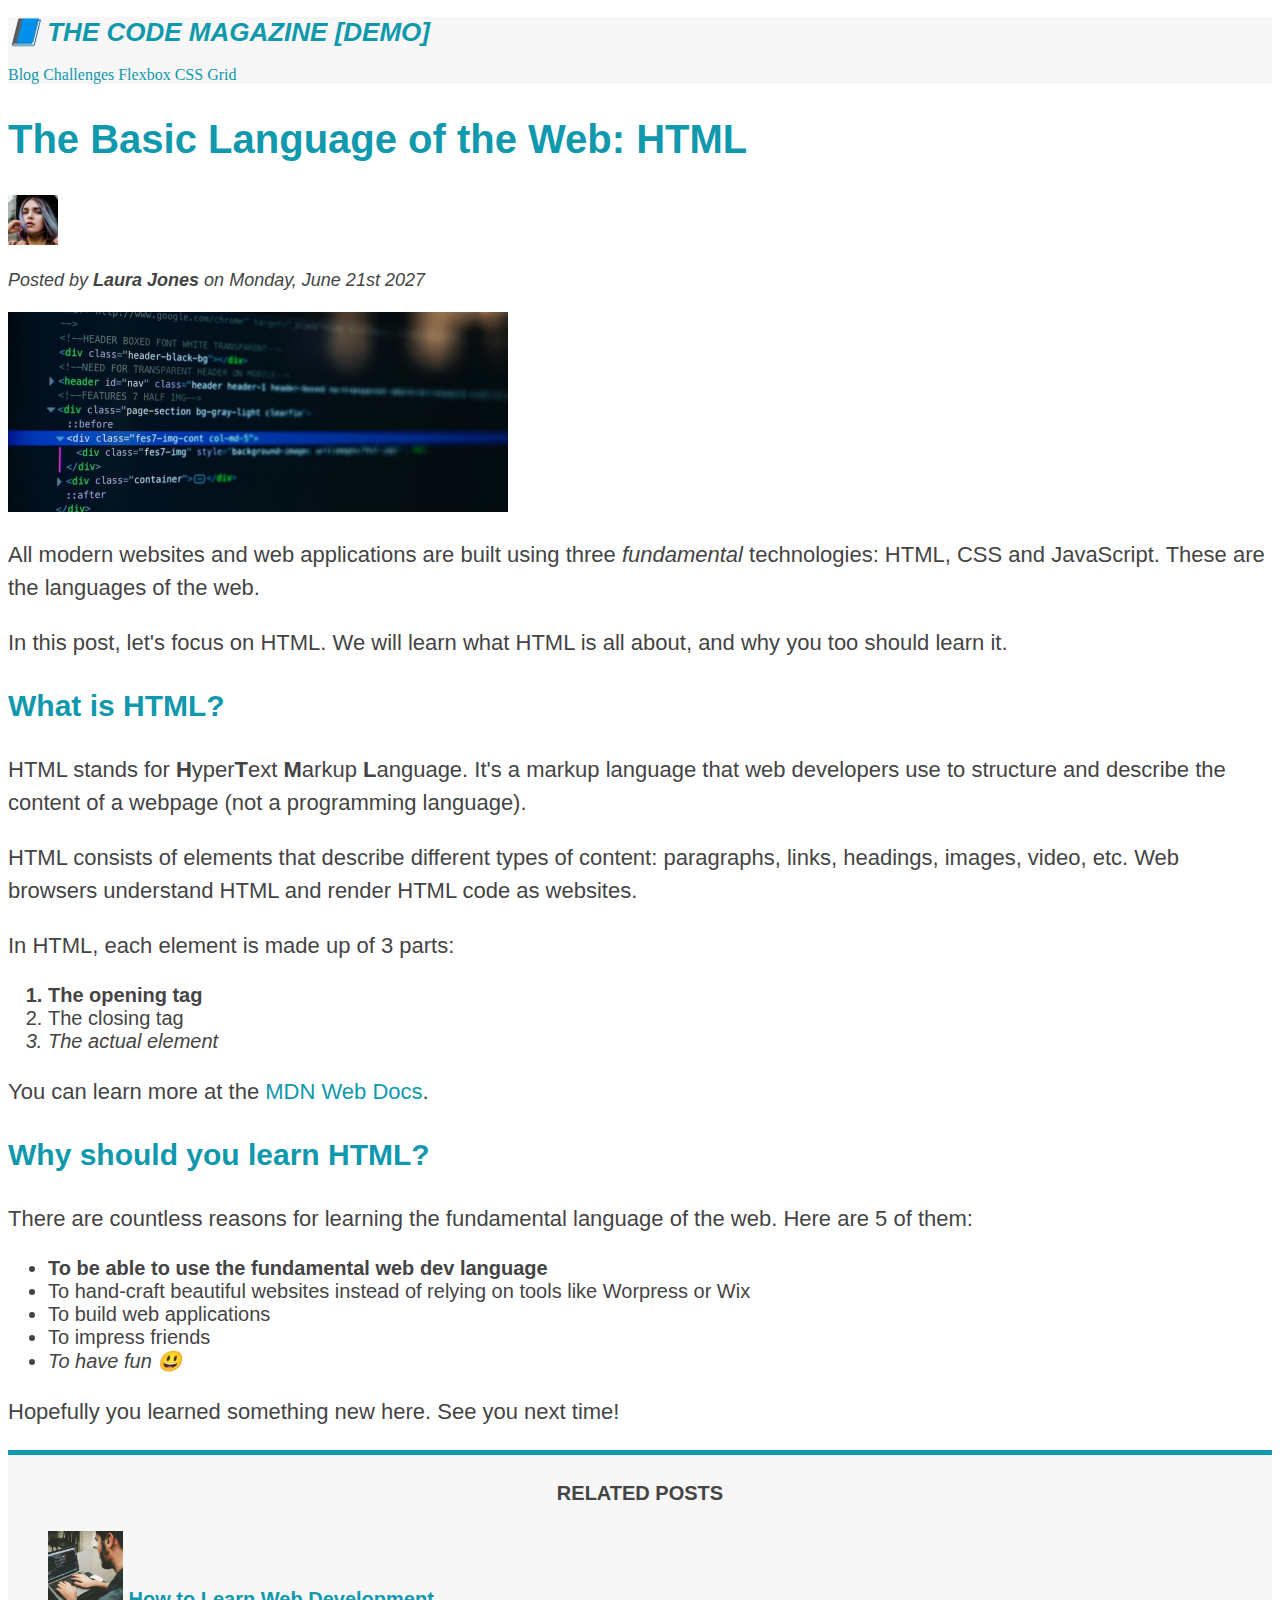
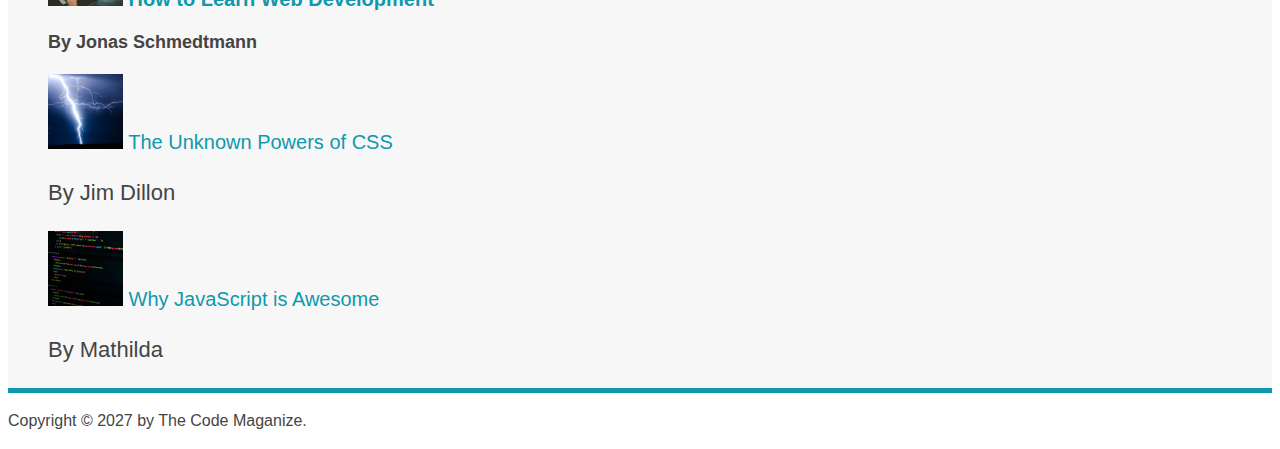
==== index.html @ 66bfdcc5 "Html and css fundamentals" ====
<!DOCTYPE html>
<html lang="en">
  <head>
    <meta charset="UTF-8" />
    <link href="style.css" rel="stylesheet" />
    <title>The Basic Language of the web: HTML</title>
  </head>

  <body>
    <header class="main-header">
      <h1>📘 The Code Magazine [DEMO]</h1>

      <nav>
        <a href="blog.html">Blog</a>
        <a href="#">Challenges</a>
        <a href="#">Flexbox</a>
        <a href="#">CSS Grid</a>
      </nav>
    </header>

    <article>
      <header>
        <h2>The Basic Language of the Web: HTML</h2>
        <img
          src="img/laura-jones.jpg"
          alt="An author image of Laura Jones"
          height="50"
          width="50"
        />
        <p id="author">
          Posted by <strong>Laura Jones</strong> on Monday, June 21st 2027
        </p>
        <img
          src="img/post-img.jpg"
          alt="HTML code on a screen"
          width="500"
          height="200"
        />
      </header>

      <p>
        All modern websites and web applications are built using three
        <em>fundamental</em>
        technologies: HTML, CSS and JavaScript. These are the languages of the
        web.
      </p>

      <p>
        In this post, let's focus on HTML. We will learn what HTML is all about,
        and why you too should learn it.
      </p>

      <h3>What is HTML?</h3>

      <p>
        HTML stands for <strong>H</strong>yper<strong>T</strong>ext
        <strong>M</strong>arkup <strong>L</strong>anguage. It's a markup
        language that web developers use to structure and describe the content
        of a webpage (not a programming language).
      </p>
      <p>
        HTML consists of elements that describe different types of content:
        paragraphs, links, headings, images, video, etc. Web browsers understand
        HTML and render HTML code as websites.
      </p>
      <p>In HTML, each element is made up of 3 parts:</p>
      <ol>
        <li class="first-li">The opening tag</li>
        <li>The closing tag</li>
        <li>The actual element</li>
      </ol>
      <p>
        You can learn more at the
        <a
          href="https://developer.mozilla.org/en-US/docs/Web/HTML"
          target="_blank"
          >MDN Web Docs</a
        >.
      </p>

      <h3>Why should you learn HTML?</h3>
      <p>
        There are countless reasons for learning the fundamental language of the
        web. Here are 5 of them:
      </p>

      <ul>
        <li class="first-li">
          To be able to use the fundamental web dev language
        </li>
        <li>
          To hand-craft beautiful websites instead of relying on tools like
          Worpress or Wix
        </li>
        <li>To build web applications</li>
        <li>To impress friends</li>
        <li>To have fun 😃</li>
      </ul>
      <p>Hopefully you learned something new here. See you next time!</p>
    </article>

    <aside>
      <h4>Related posts</h4>
      <ul class="related-post">
        <li>
          <img
            src="img/related-1.jpg"
            alt="An related 1 photo"
            height="75"
            width="75"
          />
          <a href="#">How to Learn Web Development</a>
        </li>
        <p class="related-1">By Jonas Schmedtmann</p>
        <li>
          <img
            src="img/related-2.jpg"
            alt="An related 2 photo"
            height="75"
            width="75"
          />
          <a href="#">The Unknown Powers of CSS</a>
        </li>
        <p class="related-2">By Jim Dillon</p>

        <li>
          <img
            src="img/related-3.jpg"
            alt="An related 3 photo"
            height="75"
            width="75"
          />
          <a href="#">Why JavaScript is Awesome</a>
        </li>
        <p class="related-3">By Mathilda</p>
      </ul>
    </aside>
    <footer>
      <p id="copyright">Copyright &copy; 2027 by The Code Maganize.</p>
    </footer>
  </body>
</html>
---- style.css ----
h1,
h2,
h3,
h4,
p,
li {
  font-family: sans-serif;
  color: #444;
}

h1,
h2,
h3 {
  color: #1098ad;
}

h1 {
  font-size: 26px;
  text-transform: uppercase;
  font-style: italic;
}

h2 {
  font-size: 40px;
}

h3 {
  font-size: 30px;
}

h4 {
  font-size: 20px;
  text-transform: uppercase;
  text-align: center;
}

p {
  font-size: 22px;
  line-height: 1.5;
}

li {
  font-size: 20px;
}

/* footer p {
  font-size: 16px;
} */

/* article header p {
  font-style: italic;
} */

#author {
  font-style: italic;
  font-size: 18px;
}

#copyright {
  font-size: 16px;
}

.related-1 {
  font-size: 18px;
  font-weight: bold;
}

/* selector classes */

.related-post {
  list-style: none;
}

.main-header {
  background-color: #f7f7f7;
}

aside {
  background-color: #f7f7f7;
  border-top: 5px solid #1098ad;
  border-bottom: 5px solid #1098ad;
}

/* body {
  background-color: rgb(0, 0, 255);
} */

/* .first-li {
  font-weight: bold;
} */

/* pseudo-classes */

li:first-child {
  font-weight: bold;
}

li:last-child {
  font-style: italic;
}

/* li:nth-child(even) {
  color: red;
} */

/* Misconception this won't work! */
article p:first-child {
  color: red;
}

/* Styling links */

a:link {
  color: #1098ad;
  text-decoration: none;
}

a:visited {
  color: #1098ad;
}

a:hover {
  color: orangered;
  font-weight: bold;
  text-decoration: underline orangered;
}

a:active {
  background-color: black;
  font-style: italic;
}

/* LVHA */
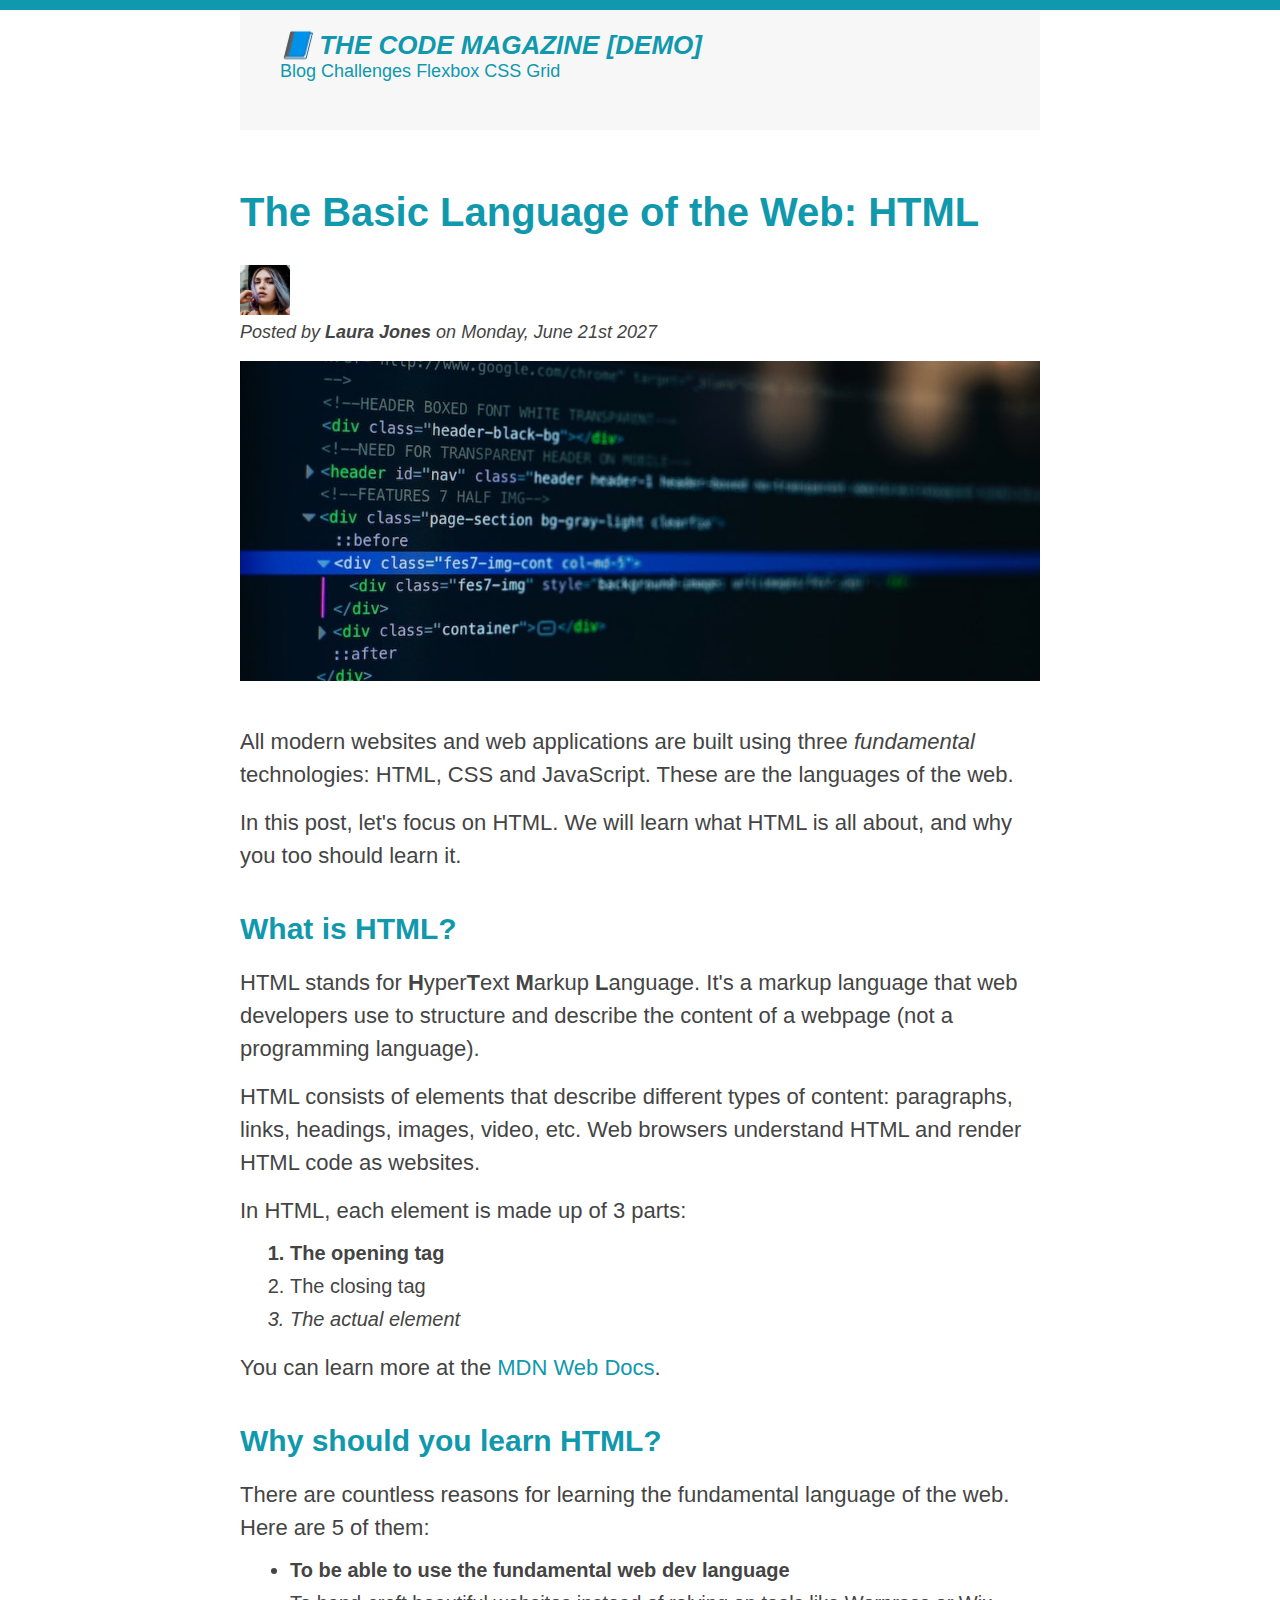
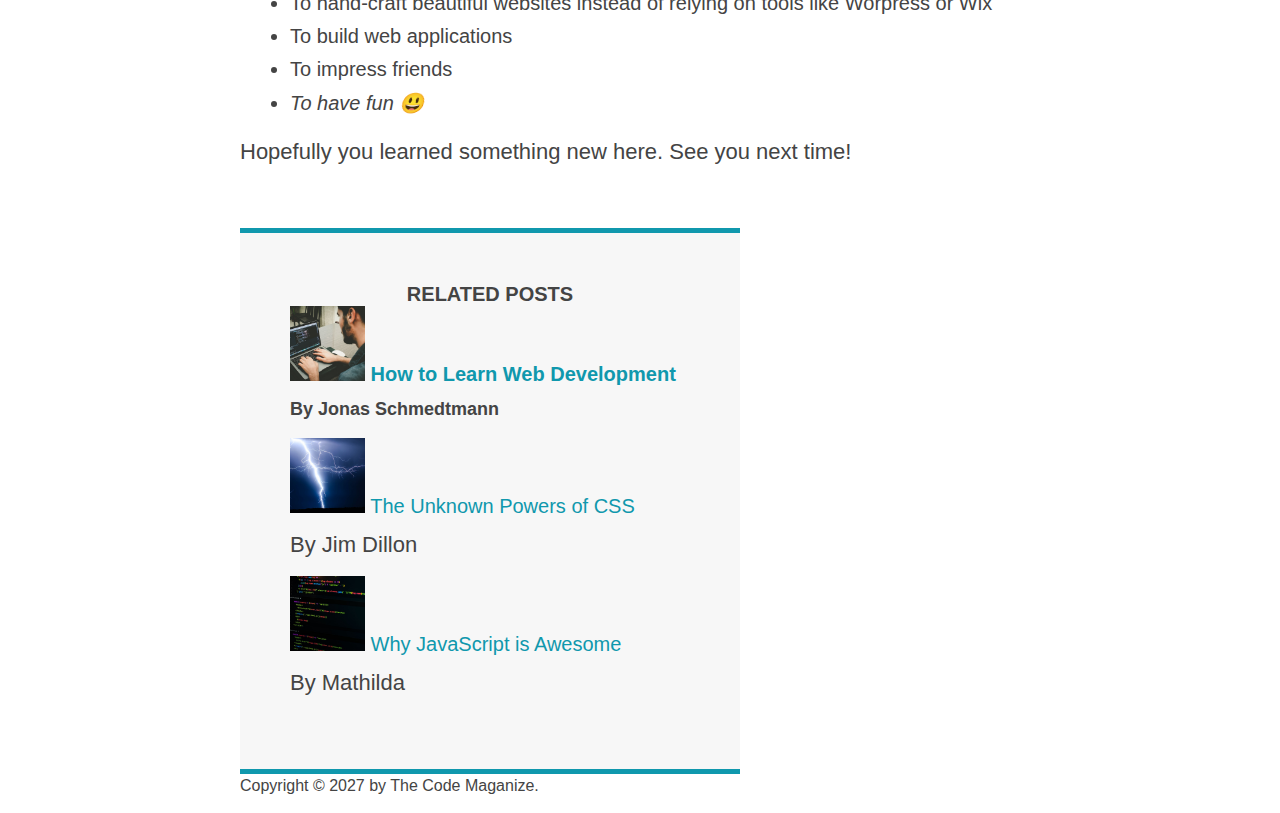
==== commit f39ab1c2: "Using margins and paddings" ====
--- a/index.html
+++ b/index.html
@@ -7,136 +7,142 @@
   </head>
 
   <body>
-    <header class="main-header">
-      <h1>📘 The Code Magazine [DEMO]</h1>
+    <div class="container">
+      <header class="main-header">
+        <h1>📘 The Code Magazine [DEMO]</h1>
 
-      <nav>
-        <a href="blog.html">Blog</a>
-        <a href="#">Challenges</a>
-        <a href="#">Flexbox</a>
-        <a href="#">CSS Grid</a>
-      </nav>
-    </header>
-
-    <article>
-      <header>
-        <h2>The Basic Language of the Web: HTML</h2>
-        <img
-          src="img/laura-jones.jpg"
-          alt="An author image of Laura Jones"
-          height="50"
-          width="50"
-        />
-        <p id="author">
-          Posted by <strong>Laura Jones</strong> on Monday, June 21st 2027
-        </p>
-        <img
-          src="img/post-img.jpg"
-          alt="HTML code on a screen"
-          width="500"
-          height="200"
-        />
+        <nav>
+          <!-- <strong>This is the navigation</strong> -->
+          <a href="blog.html">Blog</a>
+          <a href="#">Challenges</a>
+          <a href="#">Flexbox</a>
+          <a href="#">CSS Grid</a>
+        </nav>
       </header>
 
-      <p>
-        All modern websites and web applications are built using three
-        <em>fundamental</em>
-        technologies: HTML, CSS and JavaScript. These are the languages of the
-        web.
-      </p>
+      <article>
+        <header class="post-header">
+          <h2>The Basic Language of the Web: HTML</h2>
+          <img
+            src="img/laura-jones.jpg"
+            alt="An author image of Laura Jones"
+            height="50"
+            width="50"
+          />
+          <p id="author">
+            Posted by <strong>Laura Jones</strong> on Monday, June 21st 2027
+          </p>
+          <img
+            src="img/post-img.jpg"
+            alt="HTML code on a screen"
+            width="500"
+            height="200"
+            class="post-img"
+          />
+        </header>
 
-      <p>
-        In this post, let's focus on HTML. We will learn what HTML is all about,
-        and why you too should learn it.
-      </p>
+        <p>
+          All modern websites and web applications are built using three
+          <em>fundamental</em>
+          technologies: HTML, CSS and JavaScript. These are the languages of the
+          web.
+        </p>
 
-      <h3>What is HTML?</h3>
+        <p>
+          In this post, let's focus on HTML. We will learn what HTML is all
+          about, and why you too should learn it.
+        </p>
 
-      <p>
-        HTML stands for <strong>H</strong>yper<strong>T</strong>ext
-        <strong>M</strong>arkup <strong>L</strong>anguage. It's a markup
-        language that web developers use to structure and describe the content
-        of a webpage (not a programming language).
-      </p>
-      <p>
-        HTML consists of elements that describe different types of content:
-        paragraphs, links, headings, images, video, etc. Web browsers understand
-        HTML and render HTML code as websites.
-      </p>
-      <p>In HTML, each element is made up of 3 parts:</p>
-      <ol>
-        <li class="first-li">The opening tag</li>
-        <li>The closing tag</li>
-        <li>The actual element</li>
-      </ol>
-      <p>
-        You can learn more at the
-        <a
-          href="https://developer.mozilla.org/en-US/docs/Web/HTML"
-          target="_blank"
-          >MDN Web Docs</a
-        >.
-      </p>
+        <h3>What is HTML?</h3>
 
-      <h3>Why should you learn HTML?</h3>
-      <p>
-        There are countless reasons for learning the fundamental language of the
-        web. Here are 5 of them:
-      </p>
+        <p>
+          HTML stands for <strong>H</strong>yper<strong>T</strong>ext
+          <strong>M</strong>arkup <strong>L</strong>anguage. It's a markup
+          language that web developers use to structure and describe the content
+          of a webpage (not a programming language).
+        </p>
+        <p>
+          HTML consists of elements that describe different types of content:
+          paragraphs, links, headings, images, video, etc. Web browsers
+          understand HTML and render HTML code as websites.
+        </p>
+        <p>In HTML, each element is made up of 3 parts:</p>
+        <ol>
+          <li class="first-li">The opening tag</li>
+          <li>The closing tag</li>
+          <li>The actual element</li>
+        </ol>
+        <p>
+          You can learn more at the
+          <a
+            href="https://developer.mozilla.org/en-US/docs/Web/HTML"
+            target="_blank"
+            >MDN Web Docs</a
+          >.
+        </p>
 
-      <ul>
-        <li class="first-li">
-          To be able to use the fundamental web dev language
-        </li>
-        <li>
-          To hand-craft beautiful websites instead of relying on tools like
-          Worpress or Wix
-        </li>
-        <li>To build web applications</li>
-        <li>To impress friends</li>
-        <li>To have fun 😃</li>
-      </ul>
-      <p>Hopefully you learned something new here. See you next time!</p>
-    </article>
+        <h3>Why should you learn HTML?</h3>
+        <p>
+          There are countless reasons for learning the fundamental language of
+          the web. Here are 5 of them:
+        </p>
 
-    <aside>
-      <h4>Related posts</h4>
-      <ul class="related-post">
-        <li>
-          <img
-            src="img/related-1.jpg"
-            alt="An related 1 photo"
-            height="75"
-            width="75"
-          />
-          <a href="#">How to Learn Web Development</a>
-        </li>
-        <p class="related-1">By Jonas Schmedtmann</p>
-        <li>
-          <img
-            src="img/related-2.jpg"
-            alt="An related 2 photo"
-            height="75"
-            width="75"
-          />
-          <a href="#">The Unknown Powers of CSS</a>
-        </li>
-        <p class="related-2">By Jim Dillon</p>
+        <ul>
+          <li class="first-li">
+            To be able to use the fundamental web dev language
+          </li>
+          <li>
+            To hand-craft beautiful websites instead of relying on tools like
+            Worpress or Wix
+          </li>
+          <li>To build web applications</li>
+          <li>To impress friends</li>
+          <li>To have fun 😃</li>
+        </ul>
+        <p>Hopefully you learned something new here. See you next time!</p>
+      </article>
 
-        <li>
-          <img
-            src="img/related-3.jpg"
-            alt="An related 3 photo"
-            height="75"
-            width="75"
-          />
-          <a href="#">Why JavaScript is Awesome</a>
-        </li>
-        <p class="related-3">By Mathilda</p>
-      </ul>
-    </aside>
-    <footer>
-      <p id="copyright">Copyright &copy; 2027 by The Code Maganize.</p>
-    </footer>
+      <aside>
+        <h4>Related posts</h4>
+        <ul class="related-post">
+          <li>
+            <img
+              src="img/related-1.jpg"
+              alt="An related 1 photo"
+              height="75"
+              width="75"
+            />
+            <a href="#">How to Learn Web Development</a>
+          </li>
+          <p class="related-1">By Jonas Schmedtmann</p>
+          <li>
+            <img
+              src="img/related-2.jpg"
+              alt="An related 2 photo"
+              height="75"
+              width="75"
+            />
+            <a href="#">The Unknown Powers of CSS</a>
+          </li>
+          <p class="related-2">By Jim Dillon</p>
+
+          <li>
+            <img
+              src="img/related-3.jpg"
+              alt="An related 3 photo"
+              height="75"
+              width="75"
+            />
+            <a href="#">Why JavaScript is Awesome</a>
+          </li>
+          <p class="related-3">By Mathilda</p>
+        </ul>
+      </aside>
+      <footer>
+        <p id="copyright" class="copyright text">
+          Copyright &copy; 2027 by The Code Maganize.
+        </p>
+      </footer>
+    </div>
   </body>
 </html>
--- a/style.css
+++ b/style.css
@@ -1,11 +1,47 @@
-h1,
-h2,
-h3,
-h4,
-p,
-li {
+* {
+  margin: 0;
+  padding: 0;
+}
+
+body {
+  color: #444;
   font-family: sans-serif;
-  color: #444;
+
+  border-top: 10px solid #1098ad;
+}
+
+.container {
+  width: 800px;
+  /* margin-left: auto;
+  margin-right: auto; */
+  margin: 0 auto;
+}
+
+.main-header {
+  background-color: #f7f7f7;
+  padding: 20px 40px;
+  margin-bottom: 60px;
+  height: 80px;
+}
+
+nav {
+  font-size: 18px;
+}
+
+article {
+  margin-bottom: 60px;
+}
+
+.post-header {
+  margin-bottom: 40px;
+}
+
+aside {
+  background-color: #f7f7f7;
+  border-top: 5px solid #1098ad;
+  border-bottom: 5px solid #1098ad;
+  padding: 50px 0;
+  width: 500px;
 }
 
 h1,
@@ -22,10 +58,13 @@
 
 h2 {
   font-size: 40px;
+  margin-bottom: 30px;
 }
 
 h3 {
   font-size: 30px;
+  margin-bottom: 20px;
+  margin-top: 40px;
 }
 
 h4 {
@@ -37,10 +76,21 @@
 p {
   font-size: 22px;
   line-height: 1.5;
-}
-
+  margin-bottom: 15px;
+}
+
+ul,
+ol {
+  margin-left: 50px;
+  margin-bottom: 20px;
+}
 li {
   font-size: 20px;
+  margin-bottom: 10px;
+}
+
+li:last-child {
+  margin-bottom: 0;
 }
 
 /* footer p {
@@ -69,16 +119,6 @@
 
 .related-post {
   list-style: none;
-}
-
-.main-header {
-  background-color: #f7f7f7;
-}
-
-aside {
-  background-color: #f7f7f7;
-  border-top: 5px solid #1098ad;
-  border-bottom: 5px solid #1098ad;
 }
 
 /* body {
@@ -130,4 +170,32 @@
   font-style: italic;
 }
 
+.post-img {
+  width: 100%;
+  height: auto;
+}
+
 /* LVHA */
+
+/* Resolving conflicts */
+
+/* #copyright {
+  color: red;
+}
+
+.copyright {
+  color: blue;
+}
+
+.text {
+  color: yellow;
+}
+
+footer p {
+  color: green !important;
+} */
+
+/* nav a:link,
+nav p {
+  font-size: 18px;
+} */
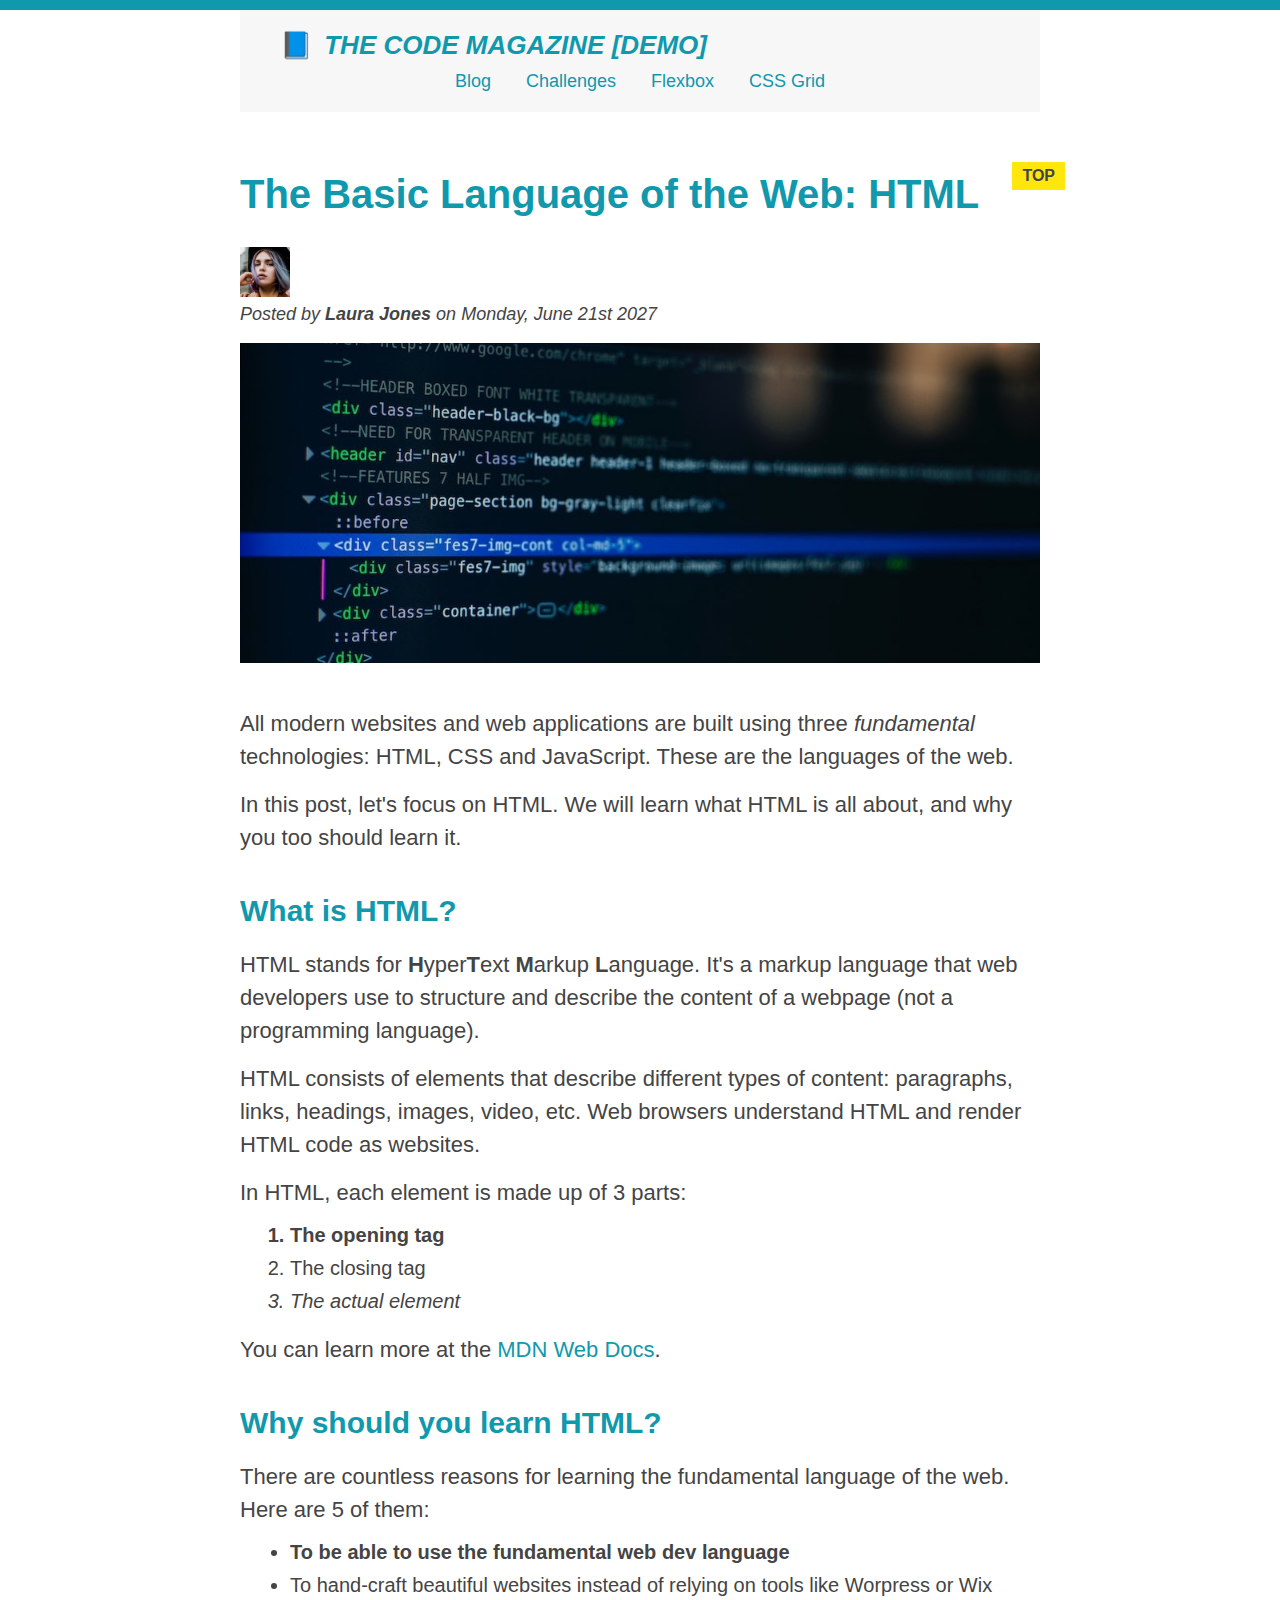
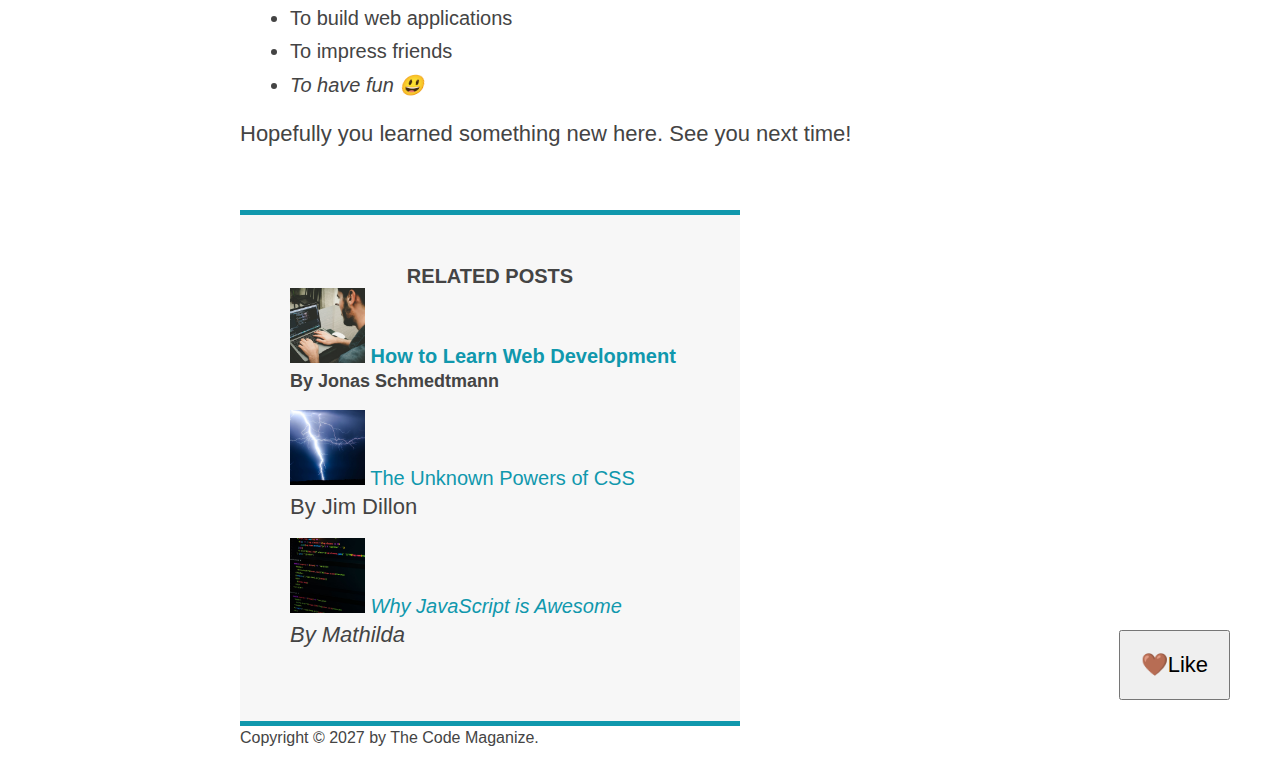
==== commit e5705b6d: "Using pseudo elements" ====
--- a/index.html
+++ b/index.html
@@ -39,6 +39,7 @@
             height="200"
             class="post-img"
           />
+          <button class="like-button">🤎Like</button>
         </header>
 
         <p>
@@ -104,6 +105,7 @@
 
       <aside>
         <h4>Related posts</h4>
+
         <ul class="related-post">
           <li>
             <img
@@ -113,8 +115,9 @@
               width="75"
             />
             <a href="#">How to Learn Web Development</a>
+
+            <p class="related-1">By Jonas Schmedtmann</p>
           </li>
-          <p class="related-1">By Jonas Schmedtmann</p>
           <li>
             <img
               src="img/related-2.jpg"
@@ -123,9 +126,9 @@
               width="75"
             />
             <a href="#">The Unknown Powers of CSS</a>
+
+            <p class="related-2">By Jim Dillon</p>
           </li>
-          <p class="related-2">By Jim Dillon</p>
-
           <li>
             <img
               src="img/related-3.jpg"
@@ -134,8 +137,8 @@
               width="75"
             />
             <a href="#">Why JavaScript is Awesome</a>
+            <p class="related-3">By Mathilda</p>
           </li>
-          <p class="related-3">By Mathilda</p>
         </ul>
       </aside>
       <footer>
--- a/style.css
+++ b/style.css
@@ -2,12 +2,13 @@
   margin: 0;
   padding: 0;
 }
-
+/* PAGE SECTIONS */
 body {
   color: #444;
   font-family: sans-serif;
 
   border-top: 10px solid #1098ad;
+  position: relative;
 }
 
 .container {
@@ -15,17 +16,19 @@
   /* margin-left: auto;
   margin-right: auto; */
   margin: 0 auto;
+  /* position: relative; */
 }
 
 .main-header {
   background-color: #f7f7f7;
   padding: 20px 40px;
   margin-bottom: 60px;
-  height: 80px;
+  /* height: 80px; */
 }
 
 nav {
   font-size: 18px;
+  text-align: center;
 }
 
 article {
@@ -34,6 +37,7 @@
 
 .post-header {
   margin-bottom: 40px;
+  /* position: relative; */
 }
 
 aside {
@@ -43,6 +47,7 @@
   padding: 50px 0;
   width: 500px;
 }
+/* SMALLER ELEMENTS */
 
 h1,
 h2,
@@ -87,6 +92,8 @@
 li {
   font-size: 20px;
   margin-bottom: 10px;
+  /* display: inline; */
+  /* cursor: pointer; */
 }
 
 li:last-child {
@@ -175,6 +182,59 @@
   height: auto;
 }
 
+nav a:link {
+  /* background-color: orangered;
+  margin: 20px;
+  padding: 20px;
+
+  display: block; */
+  margin-right: 30px;
+  margin-top: 10px;
+  display: inline-block;
+}
+
+nav a:link:last-child {
+  margin-right: 0;
+}
+.like-button {
+  font-size: 22px;
+  padding: 20px;
+  cursor: pointer;
+
+  position: absolute;
+  /* top: 50px;
+  left: 50px; */
+  bottom: 50px;
+  right: 50px;
+}
+
+h1::first-letter {
+  font-style: normal;
+  margin-right: 5px;
+}
+
+/* h3 + p::first-line {
+  color: red;
+} */
+
+h2 {
+  /* background-color: orange; */
+  position: relative;
+}
+
+h2::after {
+  content: "TOP";
+  background-color: #ffe70e;
+  color: #444;
+  font-size: 16px;
+  font-weight: bold;
+  display: inline-block;
+  padding: 5px 10px;
+  position: absolute;
+  top: -10px;
+  right: -25px;
+}
+
 /* LVHA */
 
 /* Resolving conflicts */
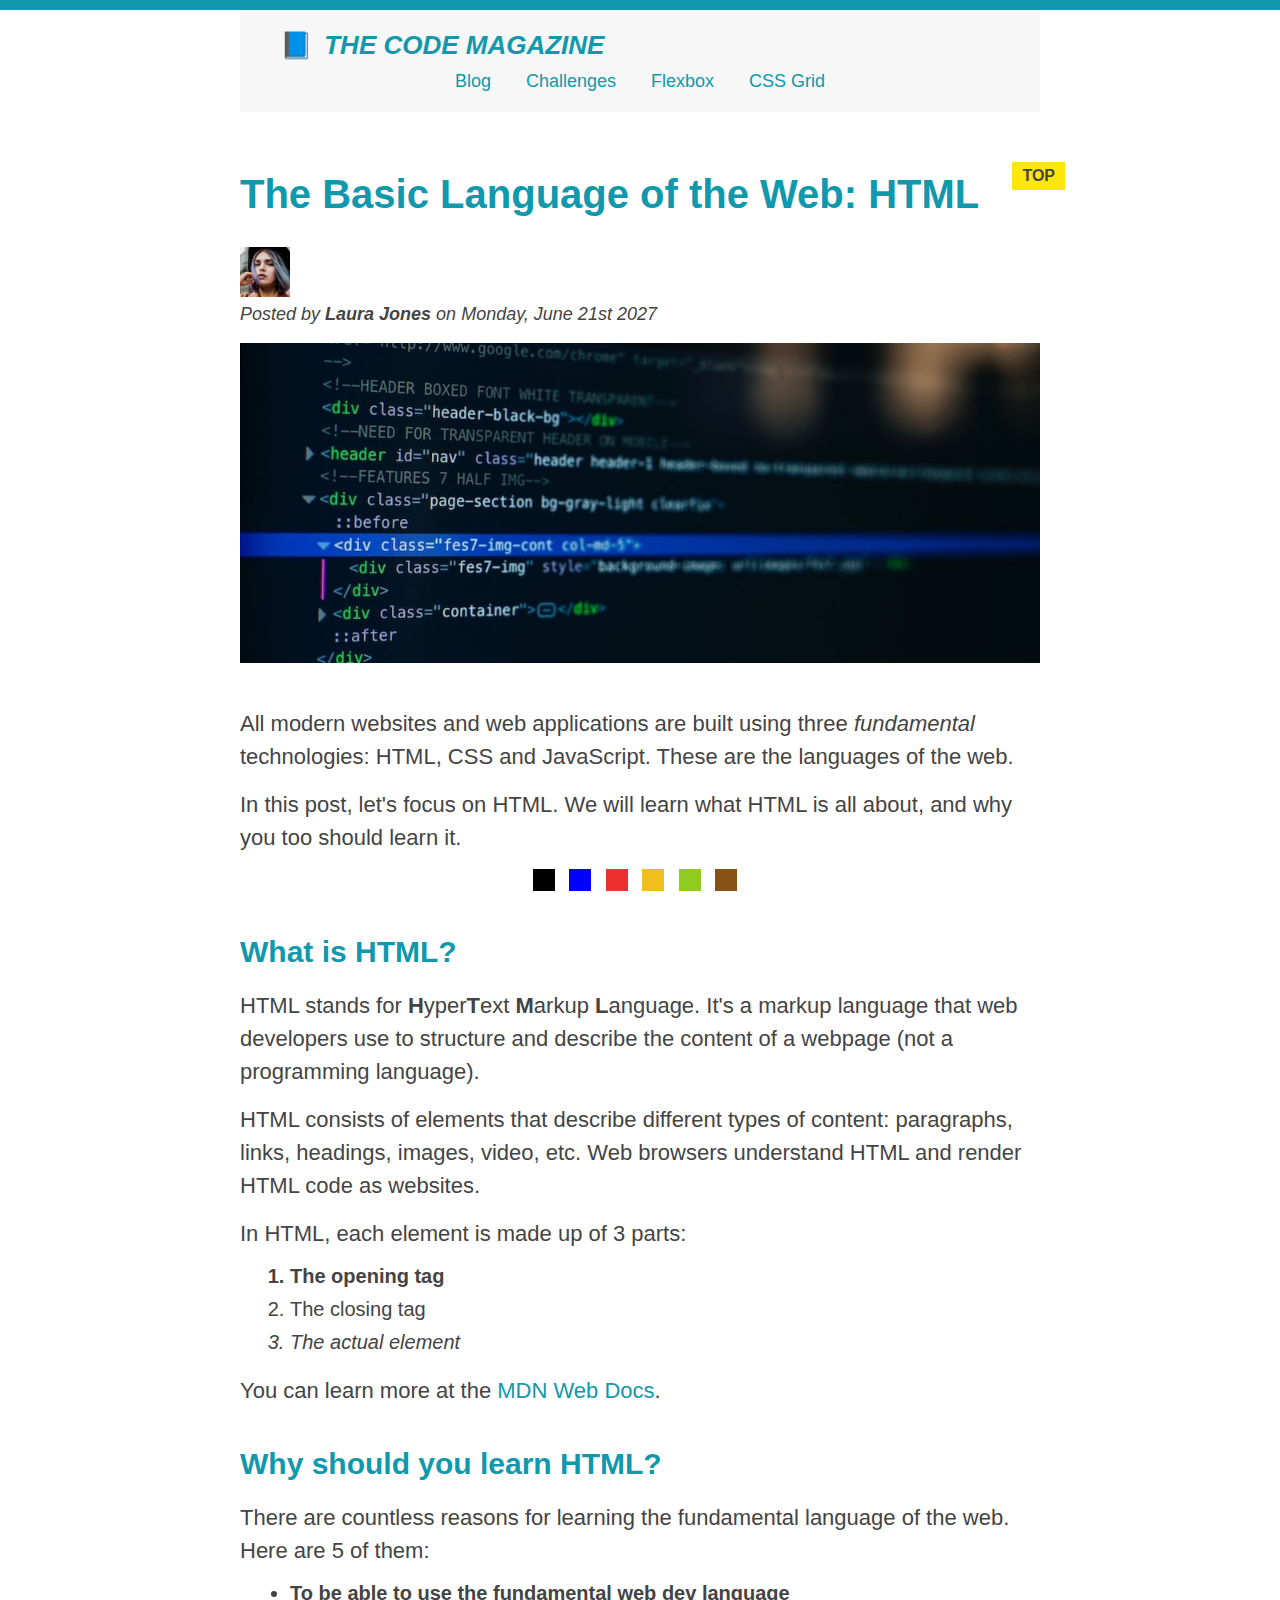
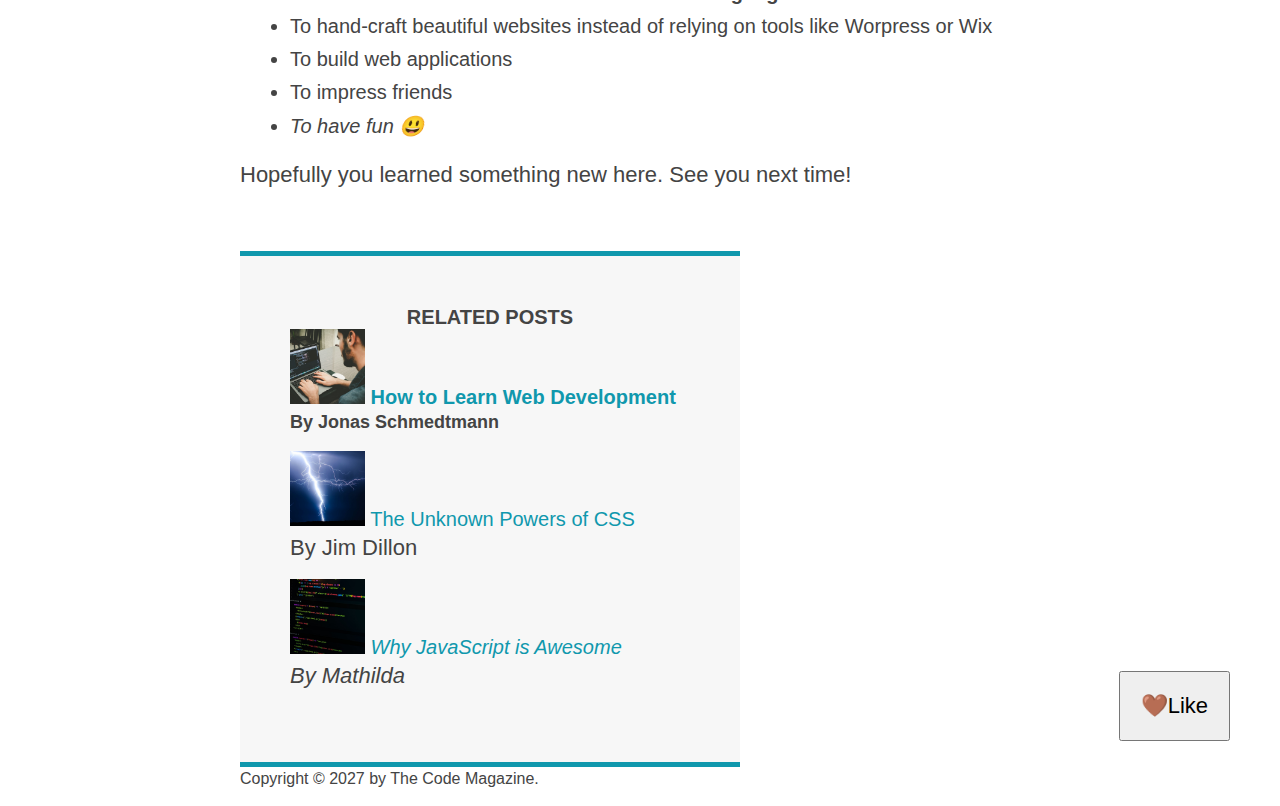
==== commit 863c2f8b: "Adding some colors in index" ====
--- a/index.html
+++ b/index.html
@@ -3,13 +3,13 @@
   <head>
     <meta charset="UTF-8" />
     <link href="style.css" rel="stylesheet" />
-    <title>The Basic Language of the web: HTML</title>
+    <title>The Basic Language of the Web: HTML</title>
   </head>
 
   <body>
     <div class="container">
       <header class="main-header">
-        <h1>📘 The Code Magazine [DEMO]</h1>
+        <h1>📘 The Code Magazine</h1>
 
         <nav>
           <!-- <strong>This is the navigation</strong> -->
@@ -53,6 +53,15 @@
           In this post, let's focus on HTML. We will learn what HTML is all
           about, and why you too should learn it.
         </p>
+
+        <div class="colors">
+          <div class="color"></div>
+          <div class="color color-blue"></div>
+          <div class="color color-red"></div>
+          <div class="color color-yellow"></div>
+          <div class="color color-green"></div>
+          <div class="color color-brown"></div>
+        </div>
 
         <h3>What is HTML?</h3>
 
@@ -143,7 +152,7 @@
       </aside>
       <footer>
         <p id="copyright" class="copyright text">
-          Copyright &copy; 2027 by The Code Maganize.
+          Copyright &copy; 2027 by The Code Magazine.
         </p>
       </footer>
     </div>
--- a/style.css
+++ b/style.css
@@ -235,6 +235,34 @@
   right: -25px;
 }
 
+.color {
+  background-color: #000;
+  height: 22px;
+  width: 22px;
+  display: inline-block;
+  margin-right: 10px;
+}
+
+article div {
+  text-align: center;
+}
+
+.color-blue {
+  background-color: blue;
+}
+.color-red {
+  background-color: #ec2f2f;
+}
+.color-yellow {
+  background-color: #f0bf1e;
+}
+.color-green {
+  background-color: #90cc20;
+}
+.color-brown {
+  background-color: #885214;
+}
+
 /* LVHA */
 
 /* Resolving conflicts */
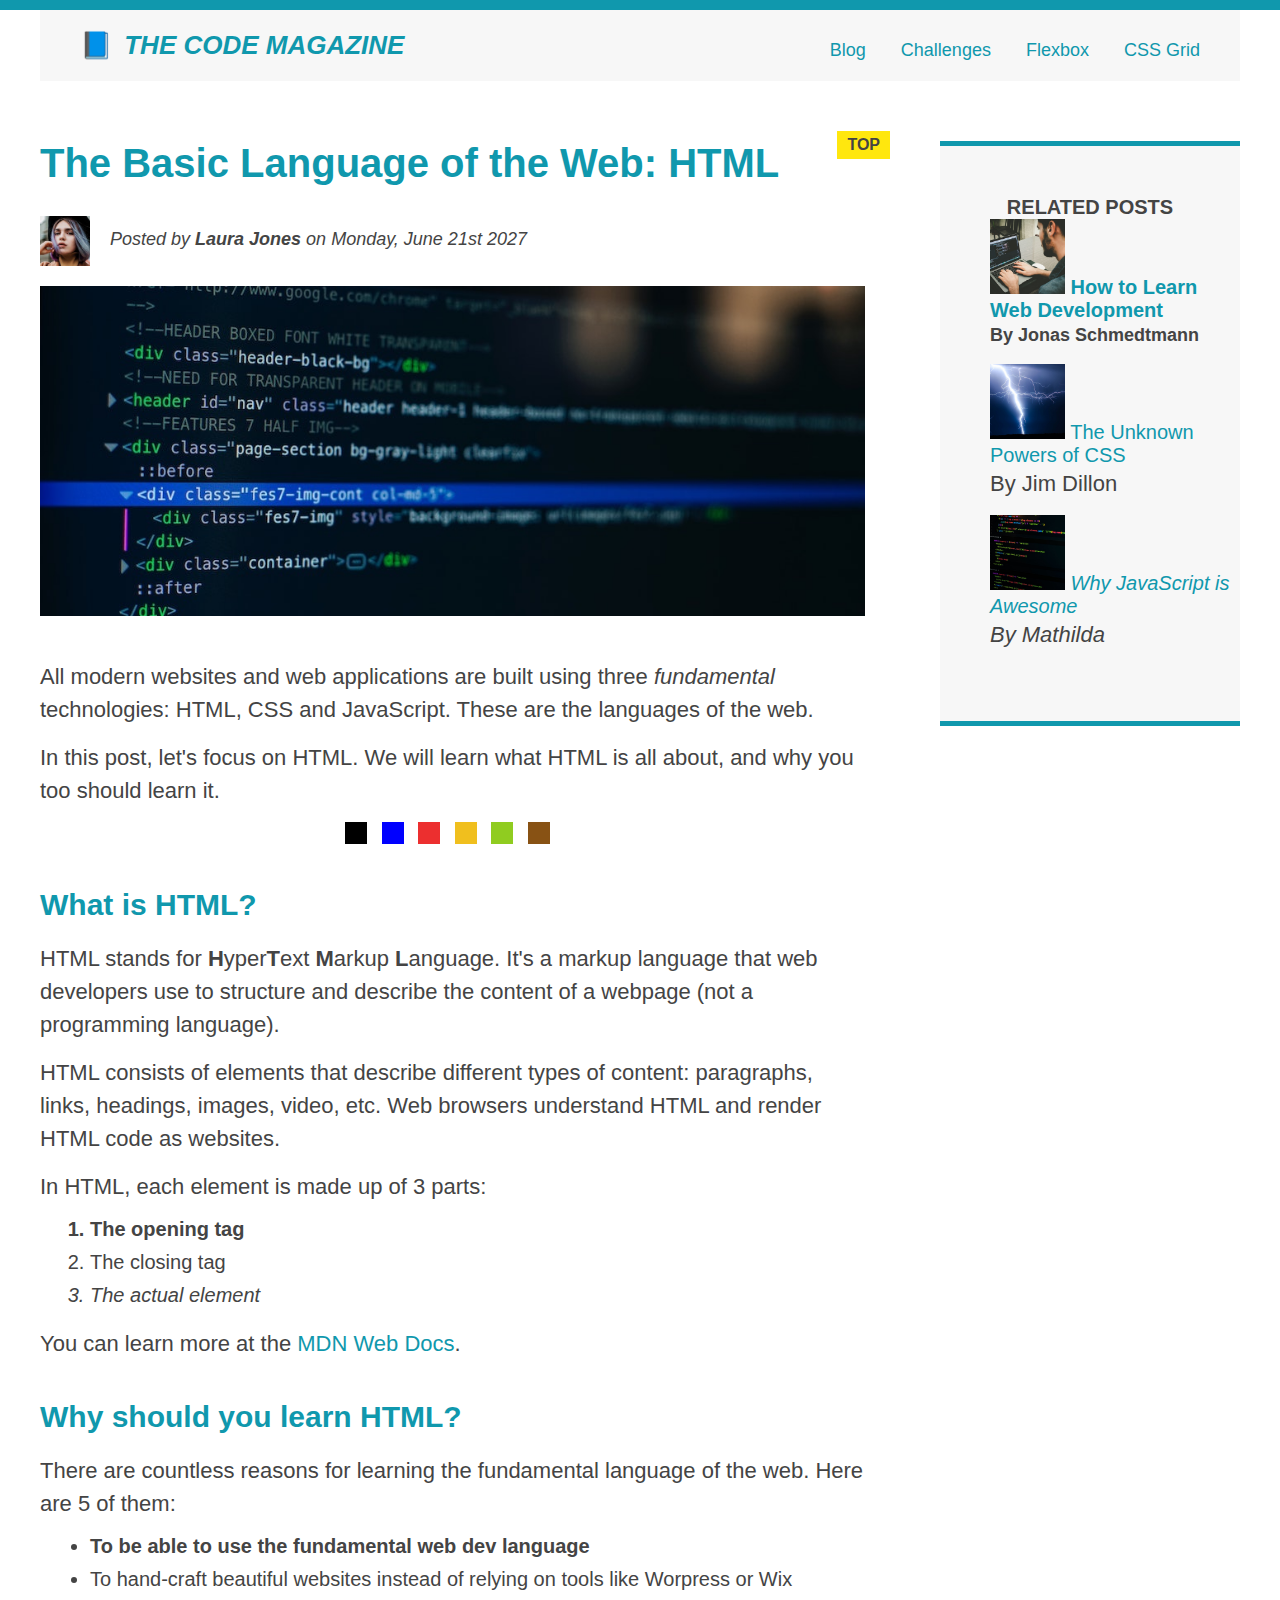
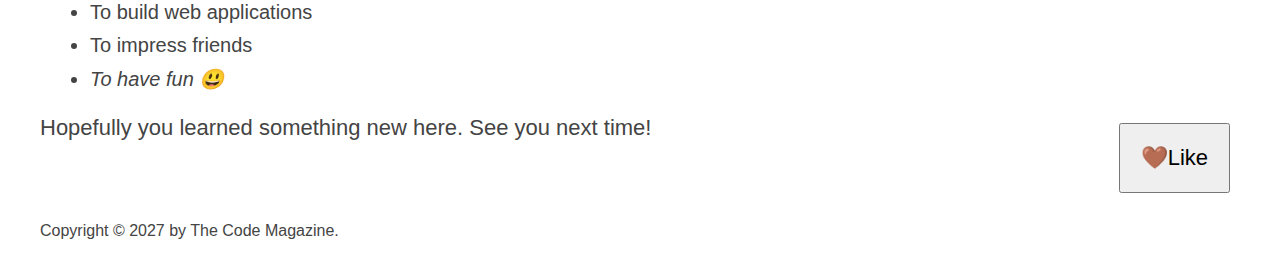
==== commit dc8b00c3: "Adding some float" ====
--- a/index.html
+++ b/index.html
@@ -8,7 +8,7 @@
 
   <body>
     <div class="container">
-      <header class="main-header">
+      <header class="main-header clearfix">
         <h1>📘 The Code Magazine</h1>
 
         <nav>
@@ -28,8 +28,9 @@
             alt="An author image of Laura Jones"
             height="50"
             width="50"
+            class="author-img"
           />
-          <p id="author">
+          <p id="author" class="author">
             Posted by <strong>Laura Jones</strong> on Monday, June 21st 2027
           </p>
           <img
--- a/style.css
+++ b/style.css
@@ -12,7 +12,7 @@
 }
 
 .container {
-  width: 800px;
+  width: 1200px;
   /* margin-left: auto;
   margin-right: auto; */
   margin: 0 auto;
@@ -287,3 +287,47 @@
 nav p {
   font-size: 18px;
 } */
+
+/* FLOATS */
+
+.author-img {
+  float: left;
+  margin-bottom: 20px;
+}
+
+.author {
+  float: left;
+  margin-top: 10px;
+  margin-left: 20px;
+}
+
+h1 {
+  float: left;
+}
+
+nav {
+  float: right;
+}
+
+.clearfix::after {
+  clear: both;
+  content: "";
+  display: block;
+}
+
+article {
+  /* background-color: green; */
+  width: 825px;
+  float: left;
+}
+
+aside {
+  /* background-color: red; */
+  width: 300px;
+  float: right;
+}
+
+footer {
+  /* background-color: yellow; */
+  clear: both;
+}
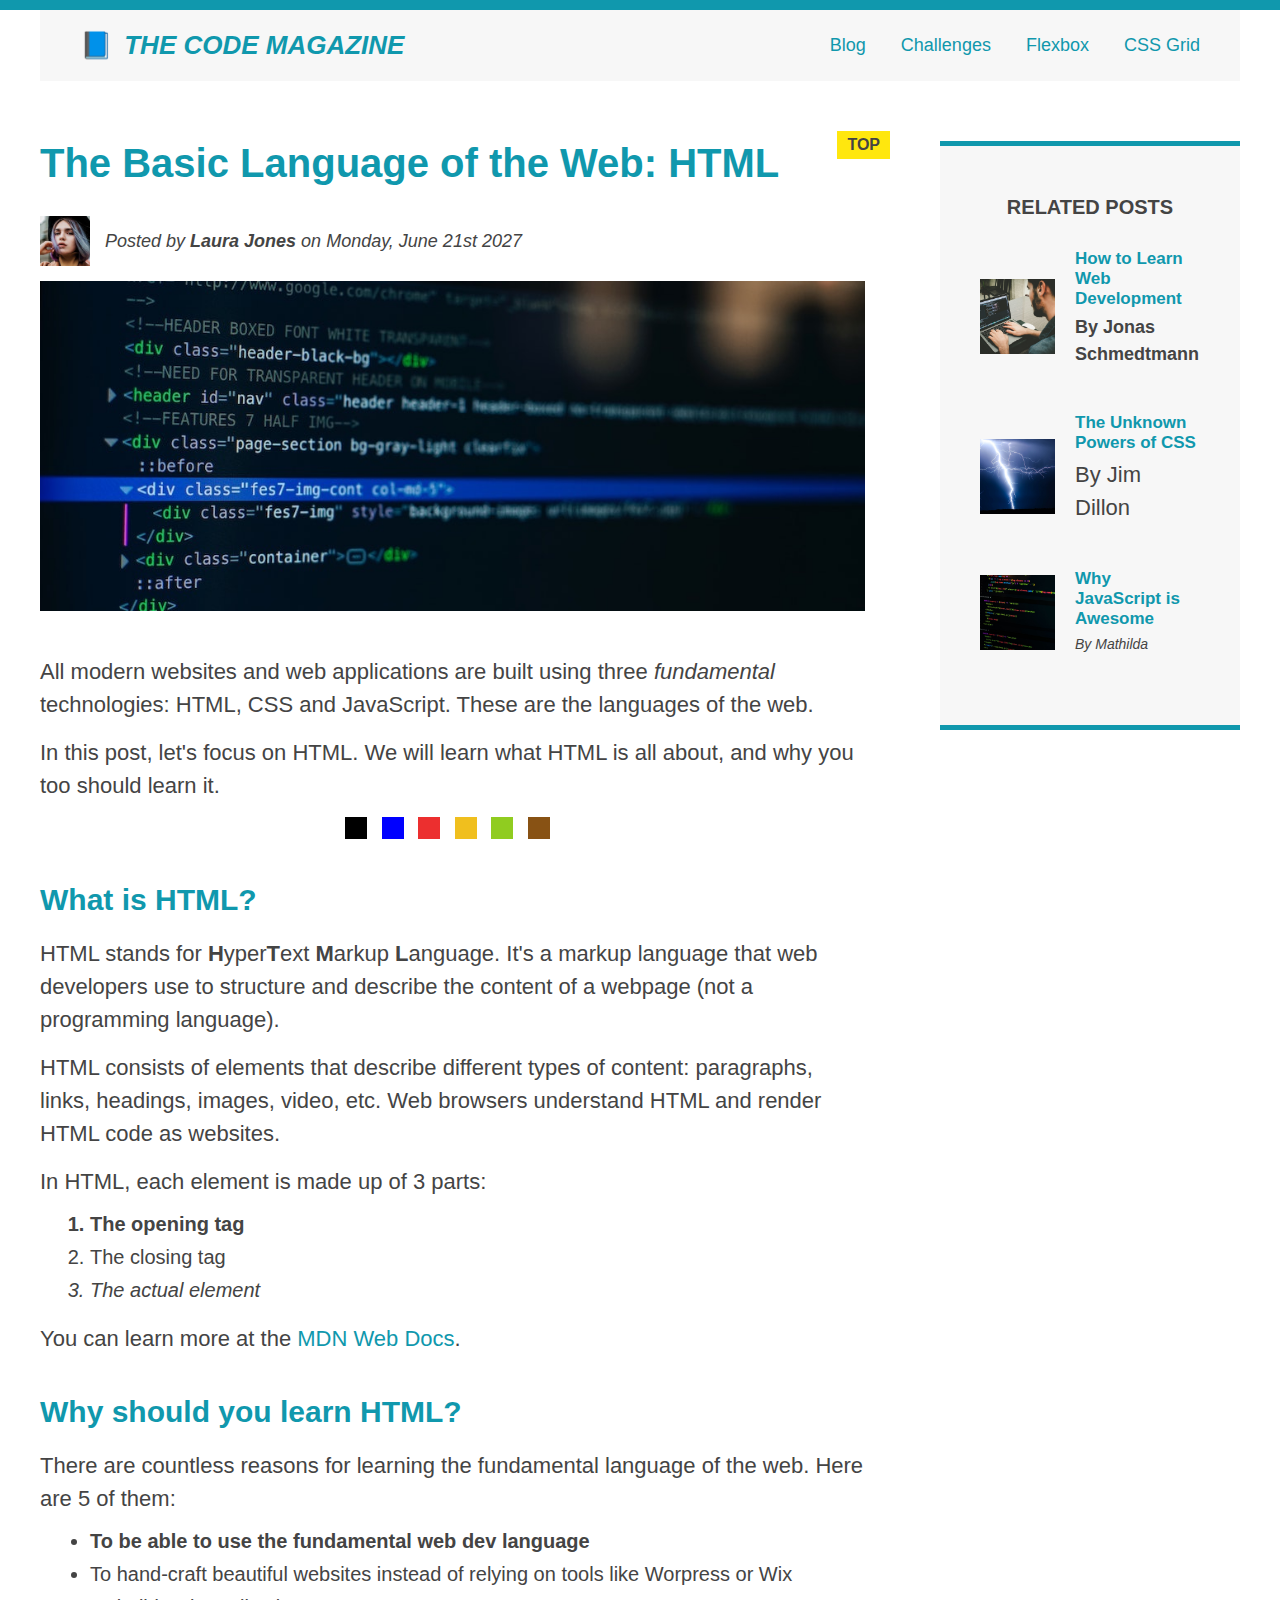
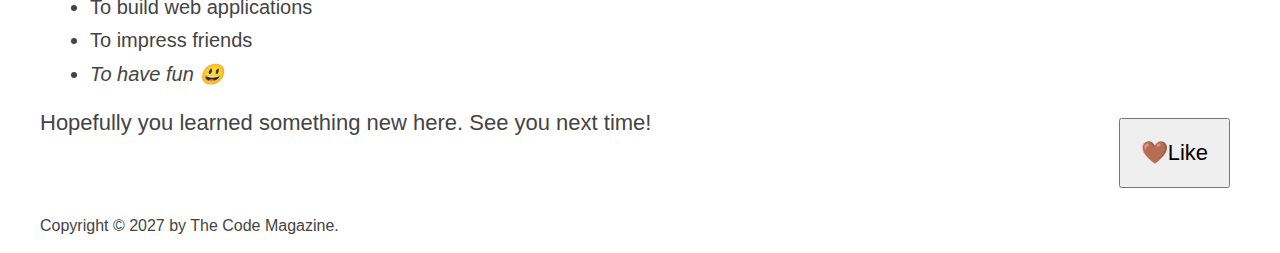
==== commit 37970d2d: "adding flexbox" ====
--- a/index.html
+++ b/index.html
@@ -15,142 +15,152 @@
           <!-- <strong>This is the navigation</strong> -->
           <a href="blog.html">Blog</a>
           <a href="#">Challenges</a>
-          <a href="#">Flexbox</a>
-          <a href="#">CSS Grid</a>
+          <a href="flexbox.html">Flexbox</a>
+          <a href="css-grid.html">CSS Grid</a>
         </nav>
       </header>
+      <div class="row">
+        <article>
+          <header class="post-header">
+            <h2>The Basic Language of the Web: HTML</h2>
+            <div class="author-box">
+              <img
+                src="img/laura-jones.jpg"
+                alt="An author image of Laura Jones"
+                height="50"
+                width="50"
+                class="author-img"
+              />
+              <p id="author" class="author">
+                Posted by <strong>Laura Jones</strong> on Monday, June 21st 2027
+              </p>
+            </div>
+            <img
+              src="img/post-img.jpg"
+              alt="HTML code on a screen"
+              width="500"
+              height="200"
+              class="post-img"
+            />
+            <button class="like-button">🤎Like</button>
+          </header>
 
-      <article>
-        <header class="post-header">
-          <h2>The Basic Language of the Web: HTML</h2>
-          <img
-            src="img/laura-jones.jpg"
-            alt="An author image of Laura Jones"
-            height="50"
-            width="50"
-            class="author-img"
-          />
-          <p id="author" class="author">
-            Posted by <strong>Laura Jones</strong> on Monday, June 21st 2027
+          <p>
+            All modern websites and web applications are built using three
+            <em>fundamental</em>
+            technologies: HTML, CSS and JavaScript. These are the languages of
+            the web.
           </p>
-          <img
-            src="img/post-img.jpg"
-            alt="HTML code on a screen"
-            width="500"
-            height="200"
-            class="post-img"
-          />
-          <button class="like-button">🤎Like</button>
-        </header>
 
-        <p>
-          All modern websites and web applications are built using three
-          <em>fundamental</em>
-          technologies: HTML, CSS and JavaScript. These are the languages of the
-          web.
-        </p>
+          <p>
+            In this post, let's focus on HTML. We will learn what HTML is all
+            about, and why you too should learn it.
+          </p>
 
-        <p>
-          In this post, let's focus on HTML. We will learn what HTML is all
-          about, and why you too should learn it.
-        </p>
+          <div class="colors">
+            <div class="color"></div>
+            <div class="color color-blue"></div>
+            <div class="color color-red"></div>
+            <div class="color color-yellow"></div>
+            <div class="color color-green"></div>
+            <div class="color color-brown"></div>
+          </div>
 
-        <div class="colors">
-          <div class="color"></div>
-          <div class="color color-blue"></div>
-          <div class="color color-red"></div>
-          <div class="color color-yellow"></div>
-          <div class="color color-green"></div>
-          <div class="color color-brown"></div>
-        </div>
+          <h3>What is HTML?</h3>
 
-        <h3>What is HTML?</h3>
+          <p>
+            HTML stands for <strong>H</strong>yper<strong>T</strong>ext
+            <strong>M</strong>arkup <strong>L</strong>anguage. It's a markup
+            language that web developers use to structure and describe the
+            content of a webpage (not a programming language).
+          </p>
+          <p>
+            HTML consists of elements that describe different types of content:
+            paragraphs, links, headings, images, video, etc. Web browsers
+            understand HTML and render HTML code as websites.
+          </p>
+          <p>In HTML, each element is made up of 3 parts:</p>
+          <ol>
+            <li class="first-li">The opening tag</li>
+            <li>The closing tag</li>
+            <li>The actual element</li>
+          </ol>
+          <p>
+            You can learn more at the
+            <a
+              href="https://developer.mozilla.org/en-US/docs/Web/HTML"
+              target="_blank"
+              >MDN Web Docs</a
+            >.
+          </p>
 
-        <p>
-          HTML stands for <strong>H</strong>yper<strong>T</strong>ext
-          <strong>M</strong>arkup <strong>L</strong>anguage. It's a markup
-          language that web developers use to structure and describe the content
-          of a webpage (not a programming language).
-        </p>
-        <p>
-          HTML consists of elements that describe different types of content:
-          paragraphs, links, headings, images, video, etc. Web browsers
-          understand HTML and render HTML code as websites.
-        </p>
-        <p>In HTML, each element is made up of 3 parts:</p>
-        <ol>
-          <li class="first-li">The opening tag</li>
-          <li>The closing tag</li>
-          <li>The actual element</li>
-        </ol>
-        <p>
-          You can learn more at the
-          <a
-            href="https://developer.mozilla.org/en-US/docs/Web/HTML"
-            target="_blank"
-            >MDN Web Docs</a
-          >.
-        </p>
+          <h3>Why should you learn HTML?</h3>
+          <p>
+            There are countless reasons for learning the fundamental language of
+            the web. Here are 5 of them:
+          </p>
 
-        <h3>Why should you learn HTML?</h3>
-        <p>
-          There are countless reasons for learning the fundamental language of
-          the web. Here are 5 of them:
-        </p>
+          <ul>
+            <li class="first-li">
+              To be able to use the fundamental web dev language
+            </li>
+            <li>
+              To hand-craft beautiful websites instead of relying on tools like
+              Worpress or Wix
+            </li>
+            <li>To build web applications</li>
+            <li>To impress friends</li>
+            <li>To have fun 😃</li>
+          </ul>
+          <p>Hopefully you learned something new here. See you next time!</p>
+        </article>
 
-        <ul>
-          <li class="first-li">
-            To be able to use the fundamental web dev language
-          </li>
-          <li>
-            To hand-craft beautiful websites instead of relying on tools like
-            Worpress or Wix
-          </li>
-          <li>To build web applications</li>
-          <li>To impress friends</li>
-          <li>To have fun 😃</li>
-        </ul>
-        <p>Hopefully you learned something new here. See you next time!</p>
-      </article>
+        <aside>
+          <h4>Related posts</h4>
 
-      <aside>
-        <h4>Related posts</h4>
+          <ul class="related-post">
+            <li class="related-post1">
+              <img
+                src="img/related-1.jpg"
+                alt="An related 1 photo"
+                height="75"
+                width="75"
+              />
+              <div>
+                <a href="#" class="related-link"
+                  >How to Learn Web Development</a
+                >
+                <p class="related-1">By Jonas Schmedtmann</p>
+              </div>
+            </li>
+            <li class="related-post1">
+              <img
+                src="img/related-2.jpg"
+                alt="An related 2 photo"
+                height="75"
+                width="75"
+              />
+              <div>
+                <a href="#" class="related-link">The Unknown Powers of CSS</a>
+                <p class="related-2">By Jim Dillon</p>
+              </div>
+            </li>
+            <li class="related-post1">
+              <img
+                src="img/related-3.jpg"
+                alt="An related 3 photo"
+                height="75"
+                width="75"
+              />
+              <div>
+                <a href="#" class="related-link">Why JavaScript is Awesome</a>
+                <p class="related-3">By Mathilda</p>
+              </div>
+            </li>
+          </ul>
+        </aside>
+      </div>
 
-        <ul class="related-post">
-          <li>
-            <img
-              src="img/related-1.jpg"
-              alt="An related 1 photo"
-              height="75"
-              width="75"
-            />
-            <a href="#">How to Learn Web Development</a>
-
-            <p class="related-1">By Jonas Schmedtmann</p>
-          </li>
-          <li>
-            <img
-              src="img/related-2.jpg"
-              alt="An related 2 photo"
-              height="75"
-              width="75"
-            />
-            <a href="#">The Unknown Powers of CSS</a>
-
-            <p class="related-2">By Jim Dillon</p>
-          </li>
-          <li>
-            <img
-              src="img/related-3.jpg"
-              alt="An related 3 photo"
-              height="75"
-              width="75"
-            />
-            <a href="#">Why JavaScript is Awesome</a>
-            <p class="related-3">By Mathilda</p>
-          </li>
-        </ul>
-      </aside>
       <footer>
         <p id="copyright" class="copyright text">
           Copyright &copy; 2027 by The Code Magazine.
--- a/style.css
+++ b/style.css
@@ -1,6 +1,7 @@
 * {
   margin: 0;
   padding: 0;
+  box-sizing: border-box;
 }
 /* PAGE SECTIONS */
 body {
@@ -13,10 +14,7 @@
 
 .container {
   width: 1200px;
-  /* margin-left: auto;
-  margin-right: auto; */
   margin: 0 auto;
-  /* position: relative; */
 }
 
 .main-header {
@@ -44,8 +42,7 @@
   background-color: #f7f7f7;
   border-top: 5px solid #1098ad;
   border-bottom: 5px solid #1098ad;
-  padding: 50px 0;
-  width: 500px;
+  padding: 50px 40px;
 }
 /* SMALLER ELEMENTS */
 
@@ -76,6 +73,7 @@
   font-size: 20px;
   text-transform: uppercase;
   text-align: center;
+  margin-bottom: 30px;
 }
 
 p {
@@ -126,6 +124,7 @@
 
 .related-post {
   list-style: none;
+  margin-left: 0;
 }
 
 /* body {
@@ -188,8 +187,8 @@
   padding: 20px;
 
   display: block; */
+
   margin-right: 30px;
-  margin-top: 10px;
   display: inline-block;
 }
 
@@ -290,7 +289,7 @@
 
 /* FLOATS */
 
-.author-img {
+/* .author-img {
   float: left;
   margin-bottom: 20px;
 }
@@ -316,18 +315,71 @@
 }
 
 article {
-  /* background-color: green; */
   width: 825px;
   float: left;
 }
 
 aside {
-  /* background-color: red; */
   width: 300px;
   float: right;
 }
 
 footer {
-  /* background-color: yellow; */
   clear: both;
-}
+} */
+
+/* USING FLEXBOX */
+
+.main-header {
+  display: flex;
+  align-items: center;
+  justify-content: space-between;
+}
+
+.author-box {
+  display: flex;
+  align-items: center;
+  margin-bottom: 15px;
+}
+
+.author {
+  margin-bottom: 0;
+  margin-left: 15px;
+}
+
+.related-post1 {
+  display: flex;
+  align-items: center;
+  gap: 20px;
+  margin-bottom: 30px;
+}
+
+.related-link:link {
+  font-size: 17px;
+  font-weight: bold;
+  font-style: normal;
+  margin-bottom: 5px;
+  display: block;
+}
+.related-3 {
+  margin-bottom: 0;
+  font-size: 14px;
+  font-weight: normal;
+  font-style: italic;
+}
+
+.row {
+  display: flex;
+  align-items: flex-start;
+  gap: 75px;
+  margin-bottom: 60px;
+}
+
+article {
+  flex: 1;
+  margin-bottom: 0;
+}
+
+aside {
+  flex: 0 0 300px;
+}
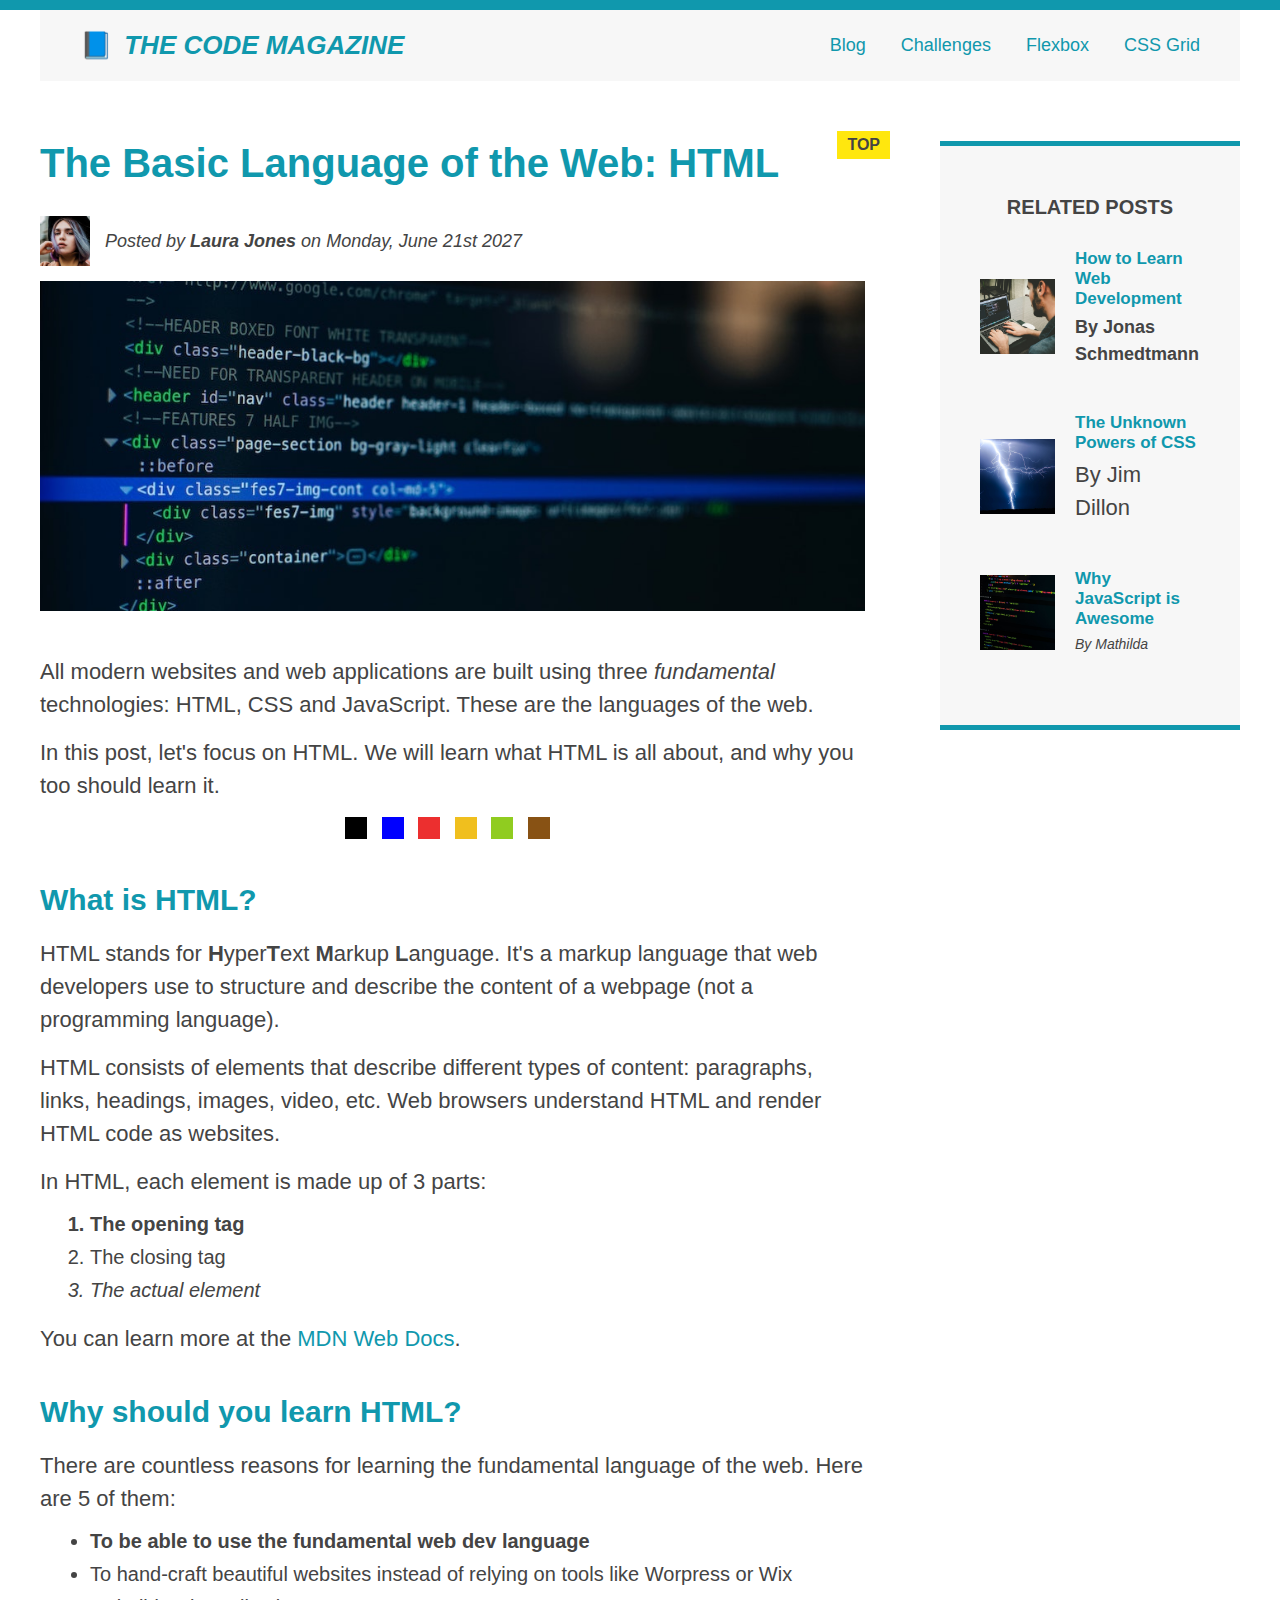
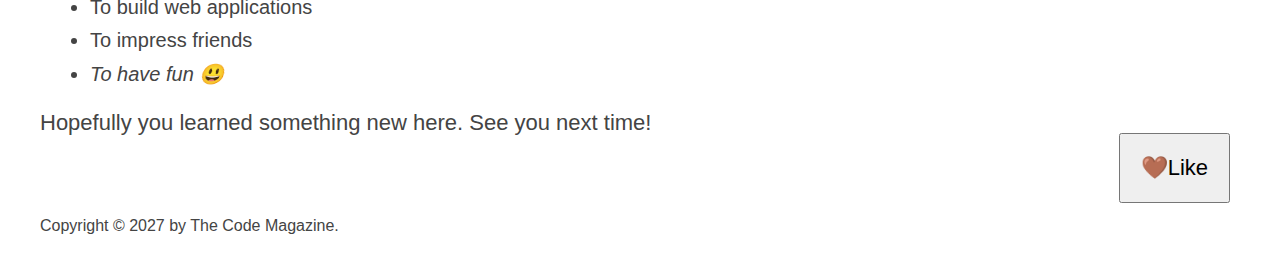
==== commit b0ea8589: "Adding css grid" ====
--- a/index.html
+++ b/index.html
@@ -19,147 +19,146 @@
           <a href="css-grid.html">CSS Grid</a>
         </nav>
       </header>
-      <div class="row">
-        <article>
-          <header class="post-header">
-            <h2>The Basic Language of the Web: HTML</h2>
-            <div class="author-box">
-              <img
-                src="img/laura-jones.jpg"
-                alt="An author image of Laura Jones"
-                height="50"
-                width="50"
-                class="author-img"
-              />
-              <p id="author" class="author">
-                Posted by <strong>Laura Jones</strong> on Monday, June 21st 2027
-              </p>
+      <!-- ONLY NECESSARY FOR FLEXBOX -->
+      <!-- <div class="row"> -->
+      <article>
+        <header class="post-header">
+          <h2>The Basic Language of the Web: HTML</h2>
+          <div class="author-box">
+            <img
+              src="img/laura-jones.jpg"
+              alt="An author image of Laura Jones"
+              height="50"
+              width="50"
+              class="author-img"
+            />
+            <p id="author" class="author">
+              Posted by <strong>Laura Jones</strong> on Monday, June 21st 2027
+            </p>
+          </div>
+          <img
+            src="img/post-img.jpg"
+            alt="HTML code on a screen"
+            width="500"
+            height="200"
+            class="post-img"
+          />
+          <button class="like-button">🤎Like</button>
+        </header>
+
+        <p>
+          All modern websites and web applications are built using three
+          <em>fundamental</em>
+          technologies: HTML, CSS and JavaScript. These are the languages of the
+          web.
+        </p>
+
+        <p>
+          In this post, let's focus on HTML. We will learn what HTML is all
+          about, and why you too should learn it.
+        </p>
+
+        <div class="colors">
+          <div class="color"></div>
+          <div class="color color-blue"></div>
+          <div class="color color-red"></div>
+          <div class="color color-yellow"></div>
+          <div class="color color-green"></div>
+          <div class="color color-brown"></div>
+        </div>
+
+        <h3>What is HTML?</h3>
+
+        <p>
+          HTML stands for <strong>H</strong>yper<strong>T</strong>ext
+          <strong>M</strong>arkup <strong>L</strong>anguage. It's a markup
+          language that web developers use to structure and describe the content
+          of a webpage (not a programming language).
+        </p>
+        <p>
+          HTML consists of elements that describe different types of content:
+          paragraphs, links, headings, images, video, etc. Web browsers
+          understand HTML and render HTML code as websites.
+        </p>
+        <p>In HTML, each element is made up of 3 parts:</p>
+        <ol>
+          <li class="first-li">The opening tag</li>
+          <li>The closing tag</li>
+          <li>The actual element</li>
+        </ol>
+        <p>
+          You can learn more at the
+          <a
+            href="https://developer.mozilla.org/en-US/docs/Web/HTML"
+            target="_blank"
+            >MDN Web Docs</a
+          >.
+        </p>
+
+        <h3>Why should you learn HTML?</h3>
+        <p>
+          There are countless reasons for learning the fundamental language of
+          the web. Here are 5 of them:
+        </p>
+
+        <ul>
+          <li class="first-li">
+            To be able to use the fundamental web dev language
+          </li>
+          <li>
+            To hand-craft beautiful websites instead of relying on tools like
+            Worpress or Wix
+          </li>
+          <li>To build web applications</li>
+          <li>To impress friends</li>
+          <li>To have fun 😃</li>
+        </ul>
+        <p>Hopefully you learned something new here. See you next time!</p>
+      </article>
+
+      <aside>
+        <h4>Related posts</h4>
+
+        <ul class="related-post">
+          <li class="related-post1">
+            <img
+              src="img/related-1.jpg"
+              alt="An related 1 photo"
+              height="75"
+              width="75"
+            />
+            <div>
+              <a href="#" class="related-link">How to Learn Web Development</a>
+              <p class="related-1">By Jonas Schmedtmann</p>
             </div>
+          </li>
+          <li class="related-post1">
             <img
-              src="img/post-img.jpg"
-              alt="HTML code on a screen"
-              width="500"
-              height="200"
-              class="post-img"
+              src="img/related-2.jpg"
+              alt="An related 2 photo"
+              height="75"
+              width="75"
             />
-            <button class="like-button">🤎Like</button>
-          </header>
-
-          <p>
-            All modern websites and web applications are built using three
-            <em>fundamental</em>
-            technologies: HTML, CSS and JavaScript. These are the languages of
-            the web.
-          </p>
-
-          <p>
-            In this post, let's focus on HTML. We will learn what HTML is all
-            about, and why you too should learn it.
-          </p>
-
-          <div class="colors">
-            <div class="color"></div>
-            <div class="color color-blue"></div>
-            <div class="color color-red"></div>
-            <div class="color color-yellow"></div>
-            <div class="color color-green"></div>
-            <div class="color color-brown"></div>
-          </div>
-
-          <h3>What is HTML?</h3>
-
-          <p>
-            HTML stands for <strong>H</strong>yper<strong>T</strong>ext
-            <strong>M</strong>arkup <strong>L</strong>anguage. It's a markup
-            language that web developers use to structure and describe the
-            content of a webpage (not a programming language).
-          </p>
-          <p>
-            HTML consists of elements that describe different types of content:
-            paragraphs, links, headings, images, video, etc. Web browsers
-            understand HTML and render HTML code as websites.
-          </p>
-          <p>In HTML, each element is made up of 3 parts:</p>
-          <ol>
-            <li class="first-li">The opening tag</li>
-            <li>The closing tag</li>
-            <li>The actual element</li>
-          </ol>
-          <p>
-            You can learn more at the
-            <a
-              href="https://developer.mozilla.org/en-US/docs/Web/HTML"
-              target="_blank"
-              >MDN Web Docs</a
-            >.
-          </p>
-
-          <h3>Why should you learn HTML?</h3>
-          <p>
-            There are countless reasons for learning the fundamental language of
-            the web. Here are 5 of them:
-          </p>
-
-          <ul>
-            <li class="first-li">
-              To be able to use the fundamental web dev language
-            </li>
-            <li>
-              To hand-craft beautiful websites instead of relying on tools like
-              Worpress or Wix
-            </li>
-            <li>To build web applications</li>
-            <li>To impress friends</li>
-            <li>To have fun 😃</li>
-          </ul>
-          <p>Hopefully you learned something new here. See you next time!</p>
-        </article>
-
-        <aside>
-          <h4>Related posts</h4>
-
-          <ul class="related-post">
-            <li class="related-post1">
-              <img
-                src="img/related-1.jpg"
-                alt="An related 1 photo"
-                height="75"
-                width="75"
-              />
-              <div>
-                <a href="#" class="related-link"
-                  >How to Learn Web Development</a
-                >
-                <p class="related-1">By Jonas Schmedtmann</p>
-              </div>
-            </li>
-            <li class="related-post1">
-              <img
-                src="img/related-2.jpg"
-                alt="An related 2 photo"
-                height="75"
-                width="75"
-              />
-              <div>
-                <a href="#" class="related-link">The Unknown Powers of CSS</a>
-                <p class="related-2">By Jim Dillon</p>
-              </div>
-            </li>
-            <li class="related-post1">
-              <img
-                src="img/related-3.jpg"
-                alt="An related 3 photo"
-                height="75"
-                width="75"
-              />
-              <div>
-                <a href="#" class="related-link">Why JavaScript is Awesome</a>
-                <p class="related-3">By Mathilda</p>
-              </div>
-            </li>
-          </ul>
-        </aside>
-      </div>
+            <div>
+              <a href="#" class="related-link">The Unknown Powers of CSS</a>
+              <p class="related-2">By Jim Dillon</p>
+            </div>
+          </li>
+          <li class="related-post1">
+            <img
+              src="img/related-3.jpg"
+              alt="An related 3 photo"
+              height="75"
+              width="75"
+            />
+            <div>
+              <a href="#" class="related-link">Why JavaScript is Awesome</a>
+              <p class="related-3">By Mathilda</p>
+            </div>
+          </li>
+        </ul>
+      </aside>
+      <!-- </div> -->
 
       <footer>
         <p id="copyright" class="copyright text">
--- a/style.css
+++ b/style.css
@@ -20,7 +20,7 @@
 .main-header {
   background-color: #f7f7f7;
   padding: 20px 40px;
-  margin-bottom: 60px;
+  /* margin-bottom: 60px; */
   /* height: 80px; */
 }
 
@@ -30,7 +30,7 @@
 }
 
 article {
-  margin-bottom: 60px;
+  /* margin-bottom: 60px; */
 }
 
 .post-header {
@@ -368,7 +368,9 @@
   font-style: italic;
 }
 
-.row {
+/* FLEXBOX LAYOUT */
+
+/* .row {
   display: flex;
   align-items: flex-start;
   gap: 75px;
@@ -382,4 +384,31 @@
 
 aside {
   flex: 0 0 300px;
-}
+} */
+
+/* CSS GRID LAYOUT  */
+
+.container {
+  display: grid;
+  grid-template-columns: 1fr 300px;
+  column-gap: 75px;
+  row-gap: 60px;
+  align-items: start;
+}
+
+.main-header {
+  /* grid-column: 1 / span 2; */
+  grid-column: 1 / -1;
+}
+
+article {
+  /* row-gap: 60px; */
+}
+
+aside {
+}
+
+footer {
+  /* background-color: #1098ad; */
+  grid-column: 1 / -1;
+}
